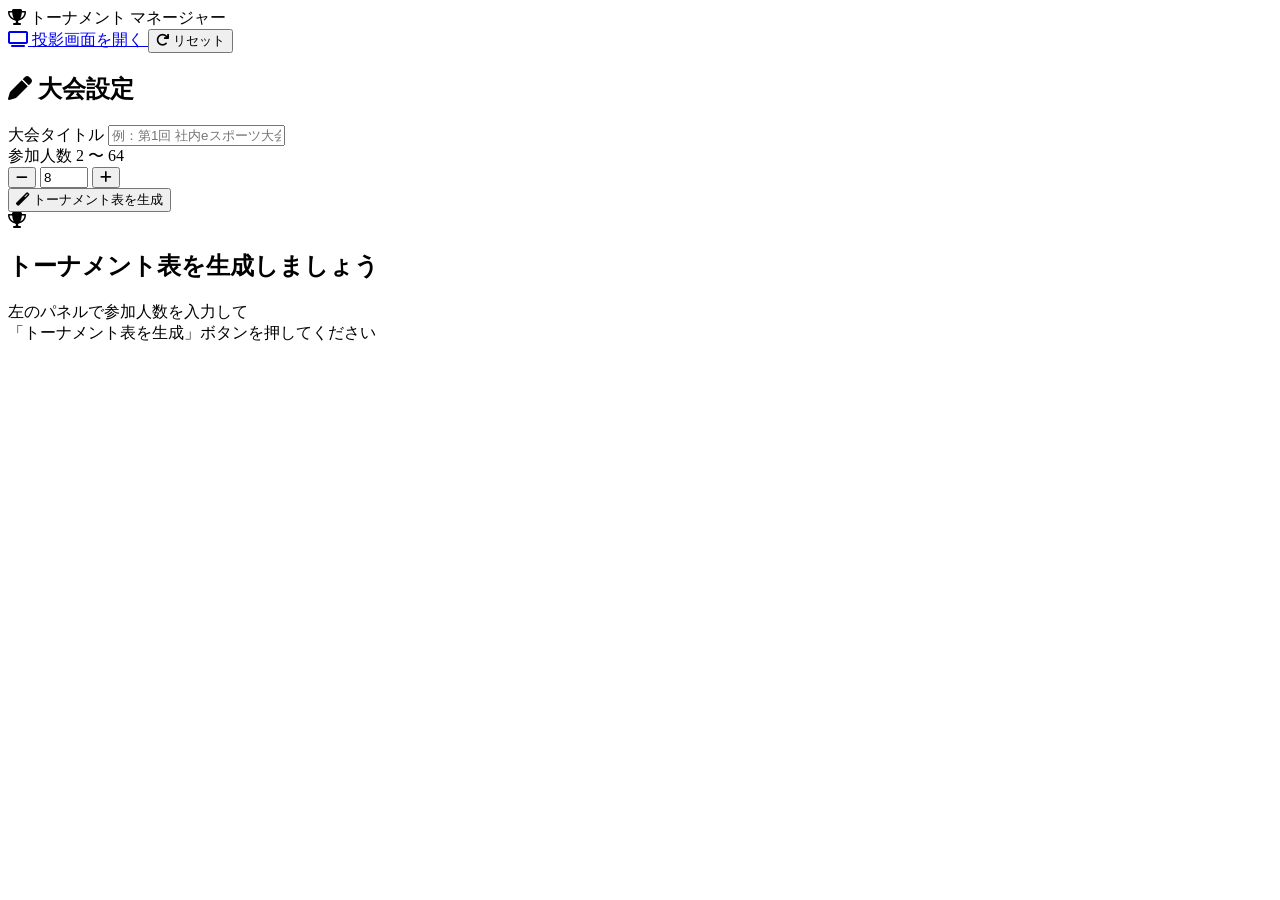
==== index.html @ c0e97a14 "Add files via upload" ====
<!DOCTYPE html>
<html lang="ja">
<head>
  <meta charset="UTF-8" />
  <meta name="viewport" content="width=device-width, initial-scale=1.0" />
  <title>トーナメント表 管理画面</title>
  <link rel="preconnect" href="https://fonts.googleapis.com" />
  <link href="https://fonts.googleapis.com/css2?family=Noto+Sans+JP:wght@300;400;500;600;700&display=swap" rel="stylesheet" />
  <link rel="stylesheet" href="https://cdn.jsdelivr.net/npm/@fortawesome/fontawesome-free@6.4.0/css/all.min.css" />
  <link rel="stylesheet" href="css/admin.css" />
</head>
<body>
  <!-- ヘッダー -->
  <header id="app-header">
    <div class="header-inner">
      <div class="logo">
        <i class="fas fa-trophy"></i>
        <span>トーナメント マネージャー</span>
      </div>
      <nav class="header-actions">
        <a href="display.html" target="_blank" class="btn btn-secondary btn-sm">
          <i class="fas fa-tv"></i> 投影画面を開く
        </a>
        <button id="btn-reset" class="btn btn-danger btn-sm">
          <i class="fas fa-redo"></i> リセット
        </button>
      </nav>
    </div>
  </header>

  <main id="app-main">
    <!-- 左パネル：設定 -->
    <aside id="settings-panel">
      <section class="panel-section">
        <h2 class="section-title"><i class="fas fa-pen"></i> 大会設定</h2>

        <div class="form-group">
          <label for="input-title">大会タイトル</label>
          <input type="text" id="input-title" placeholder="例：第1回 社内eスポーツ大会" maxlength="40" />
        </div>

        <div class="form-group">
          <label for="input-num">参加人数 <span class="badge">2 〜 64</span></label>
          <div class="num-input-wrap">
            <button class="num-btn" id="num-minus"><i class="fas fa-minus"></i></button>
            <input type="number" id="input-num" min="2" max="64" value="8" />
            <button class="num-btn" id="num-plus"><i class="fas fa-plus"></i></button>
          </div>
        </div>

        <button id="btn-generate" class="btn btn-primary btn-full">
          <i class="fas fa-magic"></i> トーナメント表を生成
        </button>
      </section>

      <!-- 参加者名入力 -->
      <section class="panel-section" id="players-section" style="display:none">
        <h2 class="section-title"><i class="fas fa-users"></i> 参加者名</h2>
        <div id="player-names-list" class="player-names-list"></div>
        <button id="btn-apply-names" class="btn btn-accent btn-full mt-8">
          <i class="fas fa-check"></i> 名前を反映
        </button>
      </section>

      <!-- デザイン設定 -->
      <section class="panel-section" id="design-section" style="display:none">
        <h2 class="section-title"><i class="fas fa-palette"></i> デザイン</h2>

        <div class="form-group">
          <label>背景色</label>
          <div class="color-row">
            <input type="color" id="color-bg" value="#1a1a2e" />
            <span class="color-label" id="color-bg-label">#1a1a2e</span>
          </div>
        </div>

        <div class="form-group">
          <label>背景の透過度 <span id="opacity-val">100%</span></label>
          <input type="range" id="range-opacity" min="0" max="100" value="100" class="range-input" />
        </div>

        <div class="form-group">
          <label>プレイヤー枠の色</label>
          <div class="color-row">
            <input type="color" id="color-slot" value="#16213e" />
            <span class="color-label" id="color-slot-label">#16213e</span>
          </div>
        </div>

        <div class="form-group">
          <label>勝者強調色</label>
          <div class="color-row">
            <input type="color" id="color-win" value="#e94560" />
            <span class="color-label" id="color-win-label">#e94560</span>
          </div>
        </div>

        <div class="form-group">
          <label>文字色</label>
          <div class="color-row">
            <input type="color" id="color-text" value="#eaeaea" />
            <span class="color-label" id="color-text-label">#eaeaea</span>
          </div>
        </div>

        <div class="form-group">
          <label>BYE文字色</label>
          <div class="color-row">
            <input type="color" id="color-bye" value="#444466" />
            <span class="color-label" id="color-bye-label">#444466</span>
          </div>
        </div>

        <div class="form-group divider-top">
          <label class="checkbox-label">
            <input type="checkbox" id="toggle-fixed-width" />
            <span>投影画面の表示幅を固定する</span>
          </label>
        </div>

        <div class="form-group" id="fixed-width-group" style="display:none">
          <label>表示幅 <span id="display-width-val">1200px</span></label>
          <div class="num-input-wrap">
            <button class="num-btn" id="width-minus"><i class="fas fa-minus"></i></button>
            <input type="range" id="range-display-width" min="400" max="3000" step="20" value="1200" class="range-input" />
            <button class="num-btn" id="width-plus"><i class="fas fa-plus"></i></button>
          </div>
          <p class="hint-text">投影画面(display.html)で表示するトーナメント表の幅をピクセル単位で固定します。オフの場合は画面サイズに自動でフィットします。</p>
        </div>

        <div class="preset-wrap">
          <span class="preset-label">プリセット:</span>
          <button class="preset-btn" data-preset="dark" title="ダーク">🌙</button>
          <button class="preset-btn" data-preset="light" title="ライト">☀️</button>
          <button class="preset-btn" data-preset="ocean" title="オーシャン">🌊</button>
          <button class="preset-btn" data-preset="forest" title="フォレスト">🌿</button>
          <button class="preset-btn" data-preset="fire" title="ファイア">🔥</button>
          <button class="preset-btn" data-preset="bitblock" title="バトルイベント（黒×赤）">🥊</button>
        </div>
      </section>

      <!-- 画像・ロゴ設定 -->
      <section class="panel-section" id="logos-section" style="display:none">
        <h2 class="section-title"><i class="fas fa-image"></i> 画像・ロゴ</h2>

        <input type="file" id="logo-file-input" accept="image/*" style="display:none" />
        <button id="btn-add-logo" class="btn btn-accent btn-full">
          <i class="fas fa-upload"></i> 画像・ロゴを追加
        </button>
        <p class="hint-text">大会のロゴや協賛ロゴなどの画像を追加できます。追加後はブラケット上の画像を<b>ドラッグして自由に移動</b>、右下の <i class="fas fa-arrows-alt-v" style="transform:rotate(45deg)"></i> ハンドルを<b>ドラッグしてリサイズ</b>できます。</p>

        <div id="logo-list" class="logo-list"></div>
      </section>
    </aside>

    <!-- 右エリア：トーナメント表 -->
    <section id="tournament-area">
      <!-- 空状態 -->
      <div id="empty-state">
        <div class="empty-icon"><i class="fas fa-trophy"></i></div>
        <h2>トーナメント表を生成しましょう</h2>
        <p>左のパネルで参加人数を入力して<br>「トーナメント表を生成」ボタンを押してください</p>
      </div>

      <!-- トーナメント表 -->
      <div id="tournament-wrapper" style="display:none">
        <div id="tournament-header">
          <h1 id="tournament-title-display"></h1>
          <div id="tournament-meta"></div>
        </div>
        <div id="svg-scroll-wrap">
          <svg id="tournament-svg" xmlns="http://www.w3.org/2000/svg"></svg>
        </div>
        <div id="match-hint">
          <i class="fas fa-info-circle"></i>
          プレイヤー枠をクリックして勝者を選択。再度クリックで解除。
        </div>
      </div>
    </section>
  </main>

  <!-- 勝者選択モーダル -->
  <div id="winner-modal" class="modal-overlay" style="display:none">
    <div class="modal-box">
      <h3 class="modal-title"><i class="fas fa-trophy"></i> 勝者を選択</h3>
      <div id="modal-match-info" class="modal-match-info"></div>
      <div class="modal-players" id="modal-players"></div>
      <div class="modal-footer">
        <button id="modal-cancel" class="btn btn-secondary">キャンセル</button>
        <button id="modal-reset" class="btn btn-danger">結果をリセット</button>
      </div>
    </div>
  </div>

  <!-- トースト通知 -->
  <div id="toast" class="toast"></div>

  <script src="js/tournament.js"></script>
  <script src="js/draw.js"></script>
  <script src="js/admin.js"></script>
</body>
</html>
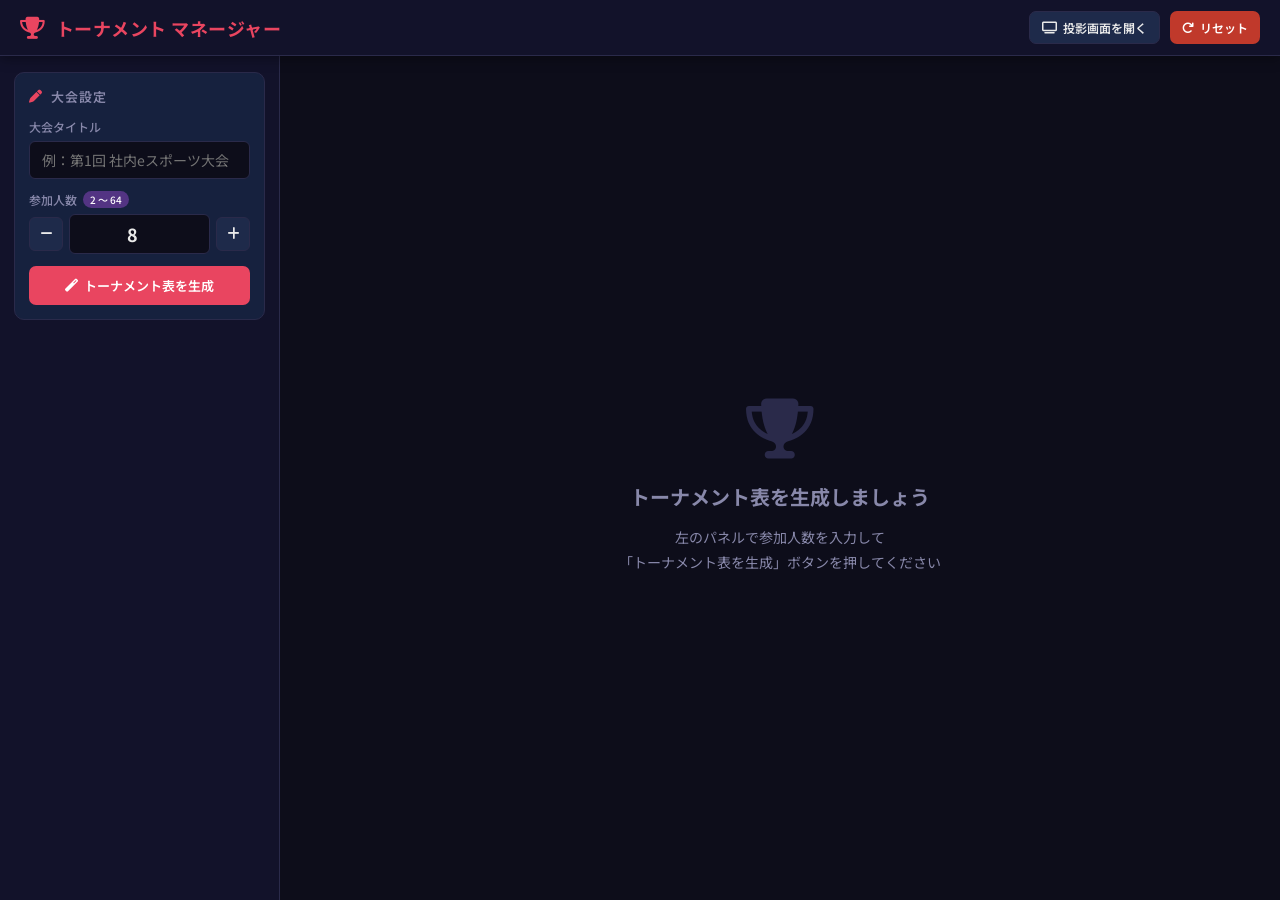
==== commit def95bda: "Add files via upload" ====
--- a/index.html
+++ b/index.html
@@ -5,7 +5,7 @@
   <meta name="viewport" content="width=device-width, initial-scale=1.0" />
   <title>トーナメント表 管理画面</title>
   <link rel="preconnect" href="https://fonts.googleapis.com" />
-  <link href="https://fonts.googleapis.com/css2?family=Noto+Sans+JP:wght@300;400;500;600;700&display=swap" rel="stylesheet" />
+  <link href="https://fonts.googleapis.com/css2?family=Noto+Sans+JP:wght@300;400;500;600;700&family=M+PLUS+Rounded+1c:wght@400;700;800&family=Kosugi+Maru&family=Anton&family=Bebas+Neue&family=Archivo+Black&family=Oswald:wght@400;700&family=Poppins:wght@400;600;700&display=swap" rel="stylesheet" />
   <link rel="stylesheet" href="https://cdn.jsdelivr.net/npm/@fortawesome/fontawesome-free@6.4.0/css/all.min.css" />
   <link rel="stylesheet" href="css/admin.css" />
 </head>
@@ -66,50 +66,111 @@
       <section class="panel-section" id="design-section" style="display:none">
         <h2 class="section-title"><i class="fas fa-palette"></i> デザイン</h2>
 
-        <div class="form-group">
-          <label>背景色</label>
-          <div class="color-row">
-            <input type="color" id="color-bg" value="#1a1a2e" />
-            <span class="color-label" id="color-bg-label">#1a1a2e</span>
-          </div>
-        </div>
-
-        <div class="form-group">
-          <label>背景の透過度 <span id="opacity-val">100%</span></label>
-          <input type="range" id="range-opacity" min="0" max="100" value="100" class="range-input" />
-        </div>
-
-        <div class="form-group">
-          <label>プレイヤー枠の色</label>
-          <div class="color-row">
-            <input type="color" id="color-slot" value="#16213e" />
-            <span class="color-label" id="color-slot-label">#16213e</span>
-          </div>
-        </div>
-
-        <div class="form-group">
-          <label>勝者強調色</label>
-          <div class="color-row">
-            <input type="color" id="color-win" value="#e94560" />
-            <span class="color-label" id="color-win-label">#e94560</span>
-          </div>
-        </div>
-
-        <div class="form-group">
-          <label>文字色</label>
-          <div class="color-row">
-            <input type="color" id="color-text" value="#eaeaea" />
-            <span class="color-label" id="color-text-label">#eaeaea</span>
-          </div>
-        </div>
-
-        <div class="form-group">
-          <label>BYE文字色</label>
-          <div class="color-row">
-            <input type="color" id="color-bye" value="#444466" />
-            <span class="color-label" id="color-bye-label">#444466</span>
-          </div>
-        </div>
+        <div class="preset-wrap">
+          <span class="preset-label">プリセット:</span>
+          <button class="preset-btn" data-preset="light" title="ライト">☀️</button>
+          <button class="preset-btn" data-preset="dark" title="ダーク">🌙</button>
+        </div>
+
+        <div class="form-group mt-8">
+          <label class="checkbox-label">
+            <input type="checkbox" id="toggle-show-category" checked />
+            <span>カテゴリーを表示する</span>
+          </label>
+        </div>
+
+        <details class="settings-collapse divider-top">
+          <summary><i class="fas fa-sliders-h"></i> 詳細設定</summary>
+          <div class="settings-collapse-body">
+            <div class="form-group">
+              <label>背景色</label>
+              <div class="color-row">
+                <input type="color" id="color-bg" value="#000000" />
+                <span class="color-label" id="color-bg-label">#000000</span>
+              </div>
+            </div>
+
+            <div class="form-group">
+              <label>背景の透過度 <span id="opacity-val">100%</span></label>
+              <input type="range" id="range-opacity" min="0" max="100" value="100" class="range-input" />
+            </div>
+
+            <div class="form-group">
+              <label>プレイヤー枠の色</label>
+              <div class="color-row">
+                <input type="color" id="color-slot" value="#000000" />
+                <span class="color-label" id="color-slot-label">#000000</span>
+              </div>
+            </div>
+
+            <div class="form-group">
+              <label>プレイヤー枠線の色</label>
+              <div class="color-row">
+                <input type="color" id="color-border" value="#ffffff" />
+                <span class="color-label" id="color-border-label">#ffffff</span>
+              </div>
+            </div>
+
+            <div class="form-group">
+              <label>プレイヤー枠線の太さ <span id="border-width-val">1.5px</span></label>
+              <input type="range" id="range-border-width" min="0" max="6" step="0.5" value="1.5" class="range-input" />
+            </div>
+
+            <div class="form-group">
+              <label>勝者枠の色</label>
+              <div class="color-row">
+                <input type="color" id="color-winbox" value="#c6504c" />
+                <span class="color-label" id="color-winbox-label">#c6504c</span>
+              </div>
+            </div>
+
+            <div class="form-group">
+              <label>勝者接続線の色</label>
+              <div class="color-row">
+                <input type="color" id="color-winline" value="#c6504c" />
+                <span class="color-label" id="color-winline-label">#c6504c</span>
+              </div>
+            </div>
+
+            <div class="form-group">
+              <label>文字色</label>
+              <div class="color-row">
+                <input type="color" id="color-text" value="#fdfdfd" />
+                <span class="color-label" id="color-text-label">#fdfdfd</span>
+              </div>
+            </div>
+
+            <div class="form-group">
+              <label>BYE文字色</label>
+              <div class="color-row">
+                <input type="color" id="color-bye" value="#555555" />
+                <span class="color-label" id="color-bye-label">#555555</span>
+              </div>
+            </div>
+
+            <div class="form-group divider-top">
+              <label>対戦者名のフォント</label>
+              <select id="select-name-font" class="select-input">
+                <option value="'Noto Sans JP', sans-serif">Noto Sans JP（標準）</option>
+                <option value="'M PLUS Rounded 1c', sans-serif">M PLUS Rounded 1c（丸ゴシック）</option>
+                <option value="'Kosugi Maru', sans-serif">Kosugi Maru（丸ゴシック）</option>
+                <option value="'Anton', sans-serif">Anton（極太・英数字向け）</option>
+                <option value="'Bebas Neue', sans-serif">Bebas Neue（コンデンス・英数字向け）</option>
+                <option value="'Archivo Black', sans-serif">Archivo Black（極太）</option>
+                <option value="'Oswald', sans-serif">Oswald（コンデンス）</option>
+                <option value="'Poppins', sans-serif">Poppins（ジオメトリック）</option>
+              </select>
+              <p class="hint-text">※Anton・Bebas Neue・Archivo Black・Oswald・Poppinsは英数字用の欧文フォントのため、日本語部分は自動的にNoto Sans JPで表示されます。</p>
+            </div>
+
+            <div class="form-group">
+              <label class="checkbox-label">
+                <input type="checkbox" id="toggle-name-bold" />
+                <span>対戦者名を太字にする</span>
+              </label>
+            </div>
+          </div>
+        </details>
 
         <div class="form-group divider-top">
           <label class="checkbox-label">
@@ -127,15 +188,31 @@
           </div>
           <p class="hint-text">投影画面(display.html)で表示するトーナメント表の幅をピクセル単位で固定します。オフの場合は画面サイズに自動でフィットします。</p>
         </div>
-
-        <div class="preset-wrap">
-          <span class="preset-label">プリセット:</span>
-          <button class="preset-btn" data-preset="dark" title="ダーク">🌙</button>
-          <button class="preset-btn" data-preset="light" title="ライト">☀️</button>
-          <button class="preset-btn" data-preset="ocean" title="オーシャン">🌊</button>
-          <button class="preset-btn" data-preset="forest" title="フォレスト">🌿</button>
-          <button class="preset-btn" data-preset="fire" title="ファイア">🔥</button>
-          <button class="preset-btn" data-preset="bitblock" title="バトルイベント（黒×赤）">🥊</button>
+      </section>
+
+      <!-- 背景設定（トーナメント表エリア周囲のページ背景） -->
+      <section class="panel-section" id="page-bg-section" style="display:none">
+        <h2 class="section-title"><i class="fas fa-fill-drip"></i> ページ背景</h2>
+        <p class="hint-text">トーナメント表の周囲（背後のエリア全体）の背景を設定できます。画像を設定すると、必要なサイズに合わせて引き伸ばされて表示されます。</p>
+
+        <div class="form-group mt-8">
+          <label>背景色</label>
+          <div class="color-row">
+            <input type="color" id="color-page-bg" value="#0d0d1a" />
+            <span class="color-label" id="color-page-bg-label">#0d0d1a</span>
+          </div>
+        </div>
+
+        <div class="form-group">
+          <label>背景画像</label>
+          <input type="file" id="page-bg-file-input" accept="image/*" style="display:none" />
+          <div class="page-bg-preview-row">
+            <div id="page-bg-preview" class="page-bg-preview"><span class="page-bg-preview-empty">未設定</span></div>
+            <div class="page-bg-preview-actions">
+              <button id="btn-add-page-bg" class="btn btn-accent btn-sm"><i class="fas fa-upload"></i> 画像を設定</button>
+              <button id="btn-remove-page-bg" class="btn btn-secondary btn-sm" style="display:none"><i class="fas fa-times"></i> 画像を削除</button>
+            </div>
+          </div>
         </div>
       </section>
 
@@ -164,12 +241,10 @@
 
       <!-- トーナメント表 -->
       <div id="tournament-wrapper" style="display:none">
-        <div id="tournament-header">
-          <h1 id="tournament-title-display"></h1>
-          <div id="tournament-meta"></div>
-        </div>
         <div id="svg-scroll-wrap">
-          <svg id="tournament-svg" xmlns="http://www.w3.org/2000/svg"></svg>
+          <div id="svg-scale-wrap">
+            <svg id="tournament-svg" xmlns="http://www.w3.org/2000/svg"></svg>
+          </div>
         </div>
         <div id="match-hint">
           <i class="fas fa-info-circle"></i>
--- a/css/admin.css
+++ b/css/admin.css
@@ -0,0 +1,637 @@
+/* ============================================
+   admin.css - 管理画面スタイル
+   ============================================ */
+
+*, *::before, *::after { box-sizing: border-box; margin: 0; padding: 0; }
+
+:root {
+  --bg-deep:     #0d0d1a;
+  --bg-panel:    #12122a;
+  --bg-card:     #16213e;
+  --bg-hover:    #1e2a4a;
+  --accent:      #e94560;
+  --accent2:     #0f3460;
+  --accent3:     #533483;
+  --text:        #eaeaea;
+  --text-muted:  #8888aa;
+  --border:      #2a2a4a;
+  --success:     #27ae60;
+  --danger:      #c0392b;
+  --radius:      10px;
+  --shadow:      0 4px 24px rgba(0,0,0,0.5);
+  --transition:  0.2s ease;
+}
+
+html, body {
+  height: 100%;
+  font-family: 'Noto Sans JP', sans-serif;
+  background: var(--bg-deep);
+  color: var(--text);
+  overflow: hidden;
+}
+
+/* ===================== Header ===================== */
+#app-header {
+  height: 56px;
+  background: var(--bg-panel);
+  border-bottom: 1px solid var(--border);
+  display: flex;
+  align-items: center;
+  padding: 0 20px;
+  position: fixed;
+  top: 0; left: 0; right: 0;
+  z-index: 100;
+  box-shadow: 0 2px 12px rgba(0,0,0,0.4);
+}
+.header-inner {
+  width: 100%;
+  display: flex;
+  align-items: center;
+  justify-content: space-between;
+}
+.logo {
+  display: flex;
+  align-items: center;
+  gap: 10px;
+  font-size: 18px;
+  font-weight: 700;
+  color: var(--accent);
+  letter-spacing: 0.03em;
+}
+.logo i { font-size: 22px; }
+.header-actions { display: flex; gap: 10px; }
+
+/* ===================== Layout ===================== */
+#app-main {
+  display: flex;
+  height: calc(100vh - 56px);
+  margin-top: 56px;
+  overflow: hidden;
+}
+
+/* ===================== Settings Panel ===================== */
+#settings-panel {
+  width: 280px;
+  min-width: 260px;
+  background: var(--bg-panel);
+  border-right: 1px solid var(--border);
+  overflow-y: auto;
+  padding: 16px 14px;
+  display: flex;
+  flex-direction: column;
+  gap: 6px;
+}
+
+.panel-section {
+  background: var(--bg-card);
+  border-radius: var(--radius);
+  padding: 14px;
+  border: 1px solid var(--border);
+}
+
+.section-title {
+  font-size: 13px;
+  font-weight: 600;
+  color: var(--text-muted);
+  text-transform: uppercase;
+  letter-spacing: 0.08em;
+  margin-bottom: 12px;
+  display: flex;
+  align-items: center;
+  gap: 8px;
+}
+.section-title i { color: var(--accent); }
+
+/* ===================== Form ===================== */
+.form-group { margin-bottom: 12px; }
+.form-group label {
+  display: flex;
+  align-items: center;
+  gap: 6px;
+  font-size: 12px;
+  color: var(--text-muted);
+  margin-bottom: 6px;
+  font-weight: 500;
+}
+
+input[type="text"],
+input[type="number"] {
+  width: 100%;
+  background: var(--bg-deep);
+  border: 1px solid var(--border);
+  border-radius: 6px;
+  color: var(--text);
+  font-size: 14px;
+  font-family: inherit;
+  padding: 8px 12px;
+  outline: none;
+  transition: border-color var(--transition);
+}
+input[type="text"]:focus,
+input[type="number"]:focus {
+  border-color: var(--accent);
+}
+
+.num-input-wrap {
+  display: flex;
+  align-items: center;
+  gap: 6px;
+}
+.num-input-wrap input {
+  text-align: center;
+  flex: 1;
+  font-size: 18px;
+  font-weight: 700;
+  padding: 6px;
+}
+.num-btn {
+  width: 34px; height: 34px;
+  background: var(--bg-hover);
+  border: 1px solid var(--border);
+  border-radius: 6px;
+  color: var(--text);
+  font-size: 14px;
+  cursor: pointer;
+  display: flex; align-items: center; justify-content: center;
+  transition: background var(--transition), transform 0.1s;
+}
+.num-btn:hover { background: var(--accent2); }
+.num-btn:active { transform: scale(0.95); }
+
+.badge {
+  background: var(--accent3);
+  border-radius: 20px;
+  padding: 1px 7px;
+  font-size: 10px;
+  color: #fff;
+}
+
+/* ===================== Buttons ===================== */
+.btn {
+  display: inline-flex;
+  align-items: center;
+  justify-content: center;
+  gap: 6px;
+  border: none;
+  border-radius: 7px;
+  cursor: pointer;
+  font-family: inherit;
+  font-weight: 600;
+  transition: background var(--transition), transform 0.1s, opacity 0.2s;
+  text-decoration: none;
+  white-space: nowrap;
+}
+.btn:active { transform: scale(0.97); }
+.btn-sm  { font-size: 12px; padding: 7px 12px; }
+.btn-md  { font-size: 13px; padding: 9px 16px; }
+.btn-full { width: 100%; padding: 10px; font-size: 13px; }
+.btn-primary { background: var(--accent); color: #fff; }
+.btn-primary:hover { background: #c73652; }
+.btn-secondary { background: var(--bg-hover); color: var(--text); border: 1px solid var(--border); }
+.btn-secondary:hover { background: var(--accent2); }
+.btn-accent { background: var(--accent3); color: #fff; }
+.btn-accent:hover { background: #6a4499; }
+.btn-danger { background: var(--danger); color: #fff; }
+.btn-danger:hover { background: #a93226; }
+
+/* ===================== Player Names ===================== */
+.player-names-list {
+  display: flex;
+  flex-direction: column;
+  gap: 6px;
+  max-height: 280px;
+  overflow-y: auto;
+  padding-right: 2px;
+}
+.player-names-list::-webkit-scrollbar { width: 4px; }
+.player-names-list::-webkit-scrollbar-thumb { background: var(--border); border-radius: 4px; }
+
+.player-name-row {
+  display: flex;
+  align-items: flex-start;
+  gap: 8px;
+}
+.player-index {
+  width: 22px;
+  font-size: 11px;
+  color: var(--text-muted);
+  text-align: right;
+  flex-shrink: 0;
+  margin-top: 6px;
+}
+.player-inputs-wrap {
+  flex: 1;
+  display: flex;
+  flex-direction: column;
+  gap: 4px;
+  min-width: 0;
+}
+.player-name-input {
+  width: 100%;
+  background: var(--bg-deep);
+  border: 1px solid var(--border);
+  border-radius: 5px;
+  color: var(--text);
+  font-size: 12px;
+  padding: 5px 8px;
+  font-family: inherit;
+  outline: none;
+  transition: border-color var(--transition);
+}
+.player-name-input:focus { border-color: var(--accent); }
+.player-name-input.bye-input {
+  opacity: 0.35;
+  pointer-events: none;
+}
+.player-category-input {
+  width: 100%;
+  background: transparent;
+  border: 1px dashed var(--border);
+  border-radius: 5px;
+  color: var(--text-muted);
+  font-size: 11px;
+  padding: 4px 8px;
+  font-family: inherit;
+  outline: none;
+  transition: border-color var(--transition);
+}
+.player-category-input:focus {
+  border-color: var(--accent3);
+  color: var(--text);
+}
+
+/* ===================== Color Picker ===================== */
+.color-row {
+  display: flex;
+  align-items: center;
+  gap: 8px;
+}
+input[type="color"] {
+  width: 38px; height: 28px;
+  border: 1px solid var(--border);
+  border-radius: 5px;
+  cursor: pointer;
+  background: none;
+  padding: 2px;
+}
+.color-label {
+  font-size: 11px;
+  color: var(--text-muted);
+  font-family: monospace;
+}
+
+.range-input {
+  width: 100%;
+  accent-color: var(--accent);
+  cursor: pointer;
+}
+
+/* ===================== Checkbox / Toggle ===================== */
+.divider-top {
+  border-top: 1px solid var(--border);
+  padding-top: 12px;
+  margin-top: 4px;
+}
+.checkbox-label {
+  display: flex !important;
+  align-items: center;
+  gap: 8px;
+  cursor: pointer;
+  color: var(--text) !important;
+  font-size: 13px !important;
+  margin-bottom: 0 !important;
+}
+.checkbox-label input[type="checkbox"] {
+  width: 16px;
+  height: 16px;
+  accent-color: var(--accent);
+  cursor: pointer;
+  flex-shrink: 0;
+}
+.hint-text {
+  font-size: 11px;
+  color: var(--text-muted);
+  line-height: 1.6;
+  margin-top: 8px;
+}
+#fixed-width-group .num-input-wrap .range-input {
+  flex: 1;
+}
+
+/* ===================== Logos ===================== */
+.logo-list {
+  display: flex;
+  flex-direction: column;
+  gap: 10px;
+  margin-top: 12px;
+  max-height: 340px;
+  overflow-y: auto;
+  padding-right: 2px;
+}
+.logo-list::-webkit-scrollbar { width: 4px; }
+.logo-list::-webkit-scrollbar-thumb { background: var(--border); border-radius: 4px; }
+
+.logo-empty-hint {
+  text-align: center;
+  padding: 10px 0;
+}
+
+.logo-item {
+  display: flex;
+  align-items: flex-start;
+  gap: 10px;
+  background: var(--bg-deep);
+  border: 1px solid var(--border);
+  border-radius: 8px;
+  padding: 10px;
+  position: relative;
+}
+
+.logo-thumb {
+  width: 46px;
+  height: 46px;
+  object-fit: contain;
+  background: rgba(255,255,255,0.05);
+  border: 1px solid var(--border);
+  border-radius: 6px;
+  flex-shrink: 0;
+  padding: 3px;
+}
+
+.logo-item-body {
+  flex: 1;
+  display: flex;
+  flex-direction: column;
+  gap: 8px;
+  min-width: 0;
+}
+
+.logo-position-select {
+  width: 100%;
+  background: var(--bg-card);
+  border: 1px solid var(--border);
+  border-radius: 6px;
+  color: var(--text);
+  font-size: 12px;
+  font-family: inherit;
+  padding: 6px 8px;
+  outline: none;
+  cursor: pointer;
+}
+.logo-position-select:focus { border-color: var(--accent); }
+
+.logo-slider-row {
+  display: flex;
+  flex-direction: column;
+  gap: 3px;
+}
+.logo-slider-row label {
+  font-size: 11px;
+  color: var(--text-muted);
+}
+.logo-slider-row .range-input {
+  width: 100%;
+}
+
+.logo-remove-btn {
+  width: 26px; height: 26px;
+  flex-shrink: 0;
+  background: transparent;
+  border: 1px solid var(--border);
+  border-radius: 6px;
+  color: var(--danger);
+  cursor: pointer;
+  font-size: 11px;
+  display: flex; align-items: center; justify-content: center;
+  transition: background var(--transition), transform 0.1s;
+}
+.logo-remove-btn:hover { background: rgba(192,57,43,0.15); }
+.logo-remove-btn:active { transform: scale(0.9); }
+
+/* ===================== Presets ===================== */
+.preset-wrap {
+  display: flex;
+  align-items: center;
+  gap: 6px;
+  flex-wrap: wrap;
+  margin-top: 8px;
+}
+.preset-label { font-size: 11px; color: var(--text-muted); }
+.preset-btn {
+  background: var(--bg-deep);
+  border: 1px solid var(--border);
+  border-radius: 6px;
+  padding: 4px 8px;
+  cursor: pointer;
+  font-size: 16px;
+  transition: transform 0.15s, border-color var(--transition);
+}
+.preset-btn:hover { transform: scale(1.15); border-color: var(--accent); }
+
+/* ===================== Tournament Area ===================== */
+#tournament-area {
+  flex: 1;
+  overflow: auto;
+  display: flex;
+  flex-direction: column;
+  align-items: center;
+  justify-content: flex-start;
+  padding: 24px;
+  background: var(--bg-deep);
+}
+
+/* Empty state */
+#empty-state {
+  display: flex;
+  flex-direction: column;
+  align-items: center;
+  justify-content: center;
+  height: 100%;
+  text-align: center;
+  color: var(--text-muted);
+  gap: 14px;
+}
+.empty-icon { font-size: 60px; color: var(--border); }
+#empty-state h2 { font-size: 20px; color: var(--text-muted); }
+#empty-state p { font-size: 14px; line-height: 1.8; }
+
+/* Tournament wrapper */
+#tournament-wrapper { width: 100%; }
+#tournament-header {
+  text-align: center;
+  margin-bottom: 16px;
+}
+#tournament-title-display {
+  font-size: 24px;
+  font-weight: 700;
+  color: var(--text);
+  letter-spacing: 0.04em;
+  text-shadow: 0 0 20px rgba(233,69,96,0.4);
+}
+#tournament-meta {
+  font-size: 12px;
+  color: var(--text-muted);
+  margin-top: 4px;
+}
+
+#svg-scroll-wrap {
+  overflow-x: auto;
+  overflow-y: auto;
+  background: rgba(255,255,255,0.02);
+  border-radius: var(--radius);
+  border: 1px solid var(--border);
+  padding: 16px;
+}
+#svg-scroll-wrap::-webkit-scrollbar { height: 6px; width: 6px; }
+#svg-scroll-wrap::-webkit-scrollbar-thumb { background: var(--border); border-radius: 4px; }
+
+#tournament-svg .slot-clickable {
+  cursor: pointer;
+  transition: filter 0.15s;
+}
+#tournament-svg .slot-clickable:hover {
+  filter: brightness(1.3);
+}
+
+#tournament-svg .logo-drag-group {
+  cursor: move;
+}
+#tournament-svg .logo-drag-image,
+#tournament-svg .logo-drag-border {
+  cursor: move;
+  touch-action: none;
+}
+#tournament-svg .logo-resize-handle {
+  cursor: nwse-resize;
+  touch-action: none;
+}
+#tournament-svg .logo-drag-group:hover .logo-drag-border {
+  stroke: #ffd54f;
+}
+
+#match-hint {
+  text-align: center;
+  font-size: 11px;
+  color: var(--text-muted);
+  margin-top: 10px;
+  padding: 6px;
+}
+
+/* ===================== Modal ===================== */
+.modal-overlay {
+  position: fixed;
+  inset: 0;
+  background: rgba(0,0,0,0.7);
+  display: flex;
+  align-items: center;
+  justify-content: center;
+  z-index: 200;
+  backdrop-filter: blur(4px);
+}
+.modal-box {
+  background: var(--bg-panel);
+  border: 1px solid var(--border);
+  border-radius: 14px;
+  padding: 28px 32px;
+  min-width: 340px;
+  max-width: 440px;
+  box-shadow: var(--shadow);
+  animation: modalIn 0.2s ease;
+}
+@keyframes modalIn {
+  from { transform: scale(0.9); opacity: 0; }
+  to   { transform: scale(1);   opacity: 1; }
+}
+.modal-title {
+  font-size: 18px;
+  font-weight: 700;
+  color: var(--accent);
+  margin-bottom: 16px;
+  display: flex;
+  align-items: center;
+  gap: 8px;
+}
+.modal-match-info {
+  font-size: 12px;
+  color: var(--text-muted);
+  margin-bottom: 16px;
+}
+.modal-players {
+  display: flex;
+  flex-direction: column;
+  gap: 10px;
+  margin-bottom: 20px;
+}
+.modal-player-btn {
+  display: flex;
+  align-items: center;
+  gap: 12px;
+  background: var(--bg-card);
+  border: 2px solid var(--border);
+  border-radius: 10px;
+  padding: 14px 18px;
+  color: var(--text);
+  font-size: 16px;
+  font-weight: 600;
+  font-family: inherit;
+  cursor: pointer;
+  transition: all 0.15s;
+  text-align: left;
+}
+.modal-player-btn:hover {
+  border-color: var(--accent);
+  background: rgba(233,69,96,0.15);
+  transform: translateX(4px);
+}
+.modal-player-btn .player-num {
+  font-size: 11px;
+  color: var(--text-muted);
+  min-width: 60px;
+}
+.modal-footer {
+  display: flex;
+  justify-content: space-between;
+  gap: 10px;
+}
+
+/* ===================== Toast ===================== */
+.toast {
+  position: fixed;
+  bottom: 24px;
+  left: 50%;
+  transform: translateX(-50%) translateY(20px);
+  background: var(--bg-card);
+  color: var(--text);
+  border: 1px solid var(--border);
+  border-radius: 8px;
+  padding: 10px 22px;
+  font-size: 13px;
+  font-weight: 500;
+  opacity: 0;
+  pointer-events: none;
+  transition: opacity 0.3s, transform 0.3s;
+  z-index: 999;
+  white-space: nowrap;
+}
+.toast.show {
+  opacity: 1;
+  transform: translateX(-50%) translateY(0);
+}
+.toast.success { border-color: var(--success); color: var(--success); }
+.toast.error   { border-color: var(--danger);  color: var(--danger); }
+
+/* ===================== Utilities ===================== */
+.mt-8 { margin-top: 8px; }
+
+/* ===================== Scrollbar ===================== */
+#settings-panel::-webkit-scrollbar { width: 4px; }
+#settings-panel::-webkit-scrollbar-thumb { background: var(--border); border-radius: 4px; }
+#tournament-area::-webkit-scrollbar { width: 6px; height: 6px; }
+#tournament-area::-webkit-scrollbar-thumb { background: var(--border); border-radius: 4px; }
+
+/* ===================== Responsive ===================== */
+@media (max-width: 768px) {
+  #app-main { flex-direction: column; overflow-y: auto; }
+  #settings-panel { width: 100%; min-width: unset; max-height: 50vh; }
+  #tournament-area { padding: 12px; }
+}
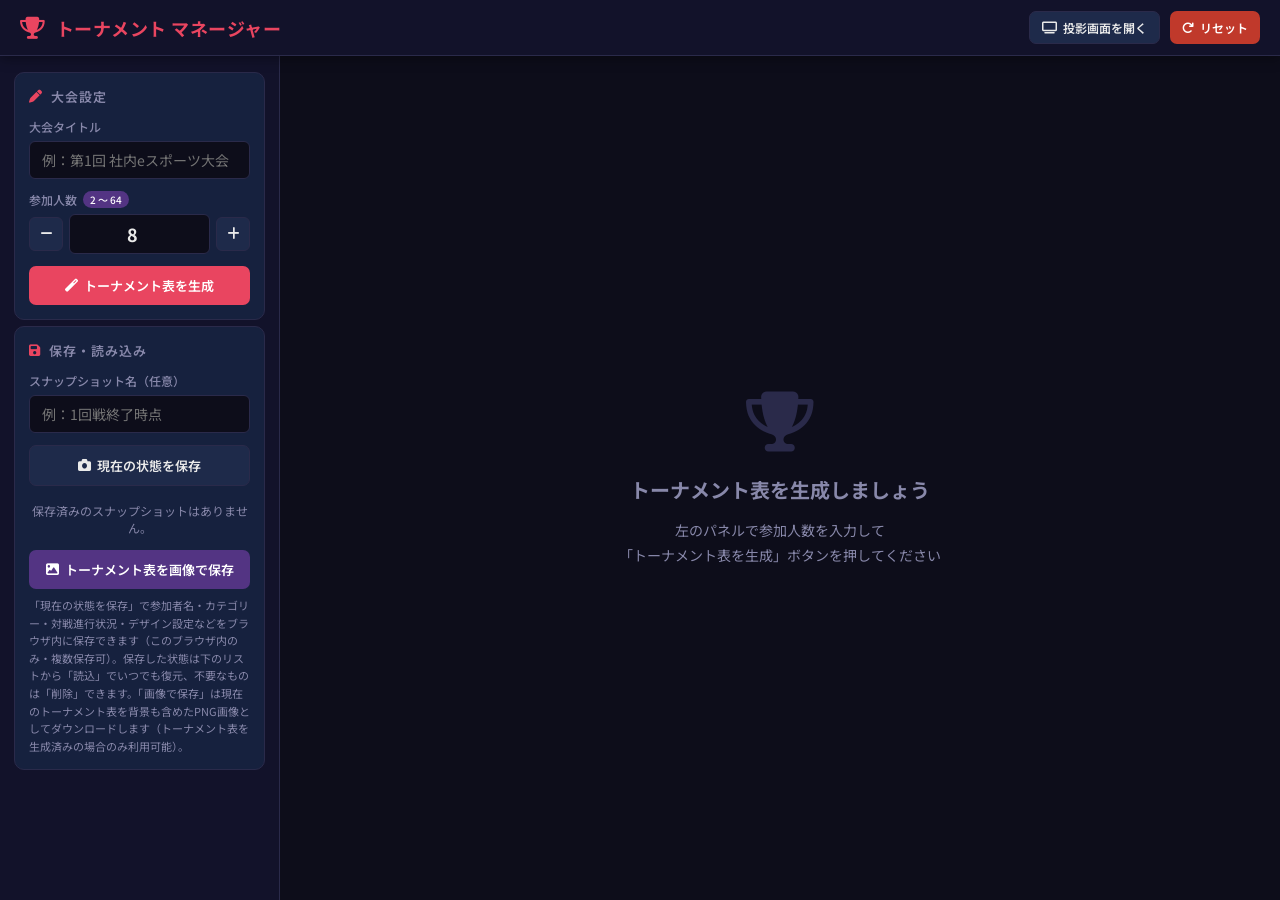
==== commit 5d677b68: "Add files via upload" ====
--- a/index.html
+++ b/index.html
@@ -53,6 +53,27 @@
         </button>
       </section>
 
+      <!-- 保存・読み込み -->
+      <section class="panel-section" id="save-load-section">
+        <h2 class="section-title"><i class="fas fa-save"></i> 保存・読み込み</h2>
+
+        <div class="form-group">
+          <label for="input-snapshot-name">スナップショット名（任意）</label>
+          <input type="text" id="input-snapshot-name" placeholder="例：1回戦終了時点" maxlength="40" />
+        </div>
+        <button id="btn-save-snapshot" class="btn btn-secondary btn-full">
+          <i class="fas fa-camera"></i> 現在の状態を保存
+        </button>
+
+        <div id="snapshot-list" class="snapshot-list"></div>
+
+        <button id="btn-save-image" class="btn btn-accent btn-full mt-8">
+          <i class="fas fa-image"></i> トーナメント表を画像で保存
+        </button>
+
+        <p class="hint-text">「現在の状態を保存」で参加者名・カテゴリー・対戦進行状況・デザイン設定などをブラウザ内に保存できます（このブラウザ内のみ・複数保存可）。保存した状態は下のリストから「読込」でいつでも復元、不要なものは「削除」できます。「画像で保存」は現在のトーナメント表を背景も含めたPNG画像としてダウンロードします（トーナメント表を生成済みの場合のみ利用可能）。</p>
+      </section>
+
       <!-- 参加者名入力 -->
       <section class="panel-section" id="players-section" style="display:none">
         <h2 class="section-title"><i class="fas fa-users"></i> 参加者名</h2>
--- a/css/admin.css
+++ b/css/admin.css
@@ -132,6 +132,23 @@
   border-color: var(--accent);
 }
 
+.select-input {
+  width: 100%;
+  background: var(--bg-deep);
+  border: 1px solid var(--border);
+  border-radius: 6px;
+  color: var(--text);
+  font-size: 13px;
+  font-family: inherit;
+  padding: 8px 12px;
+  outline: none;
+  cursor: pointer;
+  transition: border-color var(--transition);
+}
+.select-input:focus {
+  border-color: var(--accent);
+}
+
 .num-input-wrap {
   display: flex;
   align-items: center;
@@ -185,6 +202,8 @@
 .btn-sm  { font-size: 12px; padding: 7px 12px; }
 .btn-md  { font-size: 13px; padding: 9px 16px; }
 .btn-full { width: 100%; padding: 10px; font-size: 13px; }
+.btn-row { display: flex; gap: 8px; }
+.btn-half { flex: 1; }
 .btn-primary { background: var(--accent); color: #fff; }
 .btn-primary:hover { background: #c73652; }
 .btn-secondary { background: var(--bg-hover); color: var(--text); border: 1px solid var(--border); }
@@ -408,13 +427,44 @@
 .logo-remove-btn:hover { background: rgba(192,57,43,0.15); }
 .logo-remove-btn:active { transform: scale(0.9); }
 
+/* ===================== Page Background ===================== */
+.page-bg-preview-row {
+  display: flex;
+  align-items: center;
+  gap: 10px;
+}
+.page-bg-preview {
+  width: 64px;
+  height: 44px;
+  flex-shrink: 0;
+  border: 1px solid var(--border);
+  border-radius: 6px;
+  background-size: cover;
+  background-position: center;
+  background-color: var(--bg-deep);
+  display: flex;
+  align-items: center;
+  justify-content: center;
+  overflow: hidden;
+}
+.page-bg-preview-empty {
+  font-size: 9px;
+  color: var(--text-muted);
+  text-align: center;
+}
+.page-bg-preview-actions {
+  display: flex;
+  flex-direction: column;
+  gap: 6px;
+  flex: 1;
+}
+
 /* ===================== Presets ===================== */
 .preset-wrap {
   display: flex;
   align-items: center;
   gap: 6px;
   flex-wrap: wrap;
-  margin-top: 8px;
 }
 .preset-label { font-size: 11px; color: var(--text-muted); }
 .preset-btn {
@@ -428,16 +478,52 @@
 }
 .preset-btn:hover { transform: scale(1.15); border-color: var(--accent); }
 
+/* ===================== Collapsible Settings ===================== */
+.settings-collapse {
+  margin-top: 4px;
+}
+.settings-collapse summary {
+  list-style: none;
+  cursor: pointer;
+  font-size: 12px;
+  font-weight: 600;
+  color: var(--text-muted);
+  display: flex;
+  align-items: center;
+  gap: 8px;
+  padding: 8px 0;
+  user-select: none;
+  transition: color var(--transition);
+}
+.settings-collapse summary::-webkit-details-marker { display: none; }
+.settings-collapse summary::before {
+  content: '\f054'; /* fa-chevron-right */
+  font-family: 'Font Awesome 6 Free';
+  font-weight: 900;
+  font-size: 9px;
+  transition: transform 0.2s;
+  color: var(--text-muted);
+}
+.settings-collapse[open] summary::before {
+  transform: rotate(90deg);
+}
+.settings-collapse summary:hover { color: var(--text); }
+.settings-collapse summary i { color: var(--accent); }
+.settings-collapse-body {
+  padding-top: 8px;
+}
+
 /* ===================== Tournament Area ===================== */
 #tournament-area {
   flex: 1;
-  overflow: auto;
+  overflow: hidden;
   display: flex;
   flex-direction: column;
   align-items: center;
   justify-content: flex-start;
-  padding: 24px;
+  padding: 10px 24px 24px;
   background: var(--bg-deep);
+  min-height: 0;
 }
 
 /* Empty state */
@@ -456,22 +542,12 @@
 #empty-state p { font-size: 14px; line-height: 1.8; }
 
 /* Tournament wrapper */
-#tournament-wrapper { width: 100%; }
-#tournament-header {
-  text-align: center;
-  margin-bottom: 16px;
-}
-#tournament-title-display {
-  font-size: 24px;
-  font-weight: 700;
-  color: var(--text);
-  letter-spacing: 0.04em;
-  text-shadow: 0 0 20px rgba(233,69,96,0.4);
-}
-#tournament-meta {
-  font-size: 12px;
-  color: var(--text-muted);
-  margin-top: 4px;
+#tournament-wrapper {
+  width: 100%;
+  height: 100%;
+  display: flex;
+  flex-direction: column;
+  min-height: 0;
 }
 
 #svg-scroll-wrap {
@@ -481,9 +557,30 @@
   border-radius: var(--radius);
   border: 1px solid var(--border);
   padding: 16px;
+  width: 100%;
+  flex: 1;
+  min-height: 0;
 }
 #svg-scroll-wrap::-webkit-scrollbar { height: 6px; width: 6px; }
 #svg-scroll-wrap::-webkit-scrollbar-thumb { background: var(--border); border-radius: 4px; }
+
+/*
+ * 中央寄せは flexbox の align/justify-content:center や margin:auto、
+ * position:absolute + translate(-50%,-50%) では行わない。
+ * これらの手法は、内容が親のスクロール領域からはみ出した場合に
+ * 「終端側（右・下）」にしかスクロール可能領域が生成されず、
+ * 「開始側（上・左）」にはみ出した分がスクロールで見えなくなる
+ * ブラウザの既知の挙動があるため。
+ * 代わりに transform-origin を左上（0 0）にし、JS側で
+ * コンテンツがコンテナに収まる場合のみ margin を計算して中央寄せし、
+ * はみ出す場合は margin を0にすることで、常に正しいスクロール範囲を維持する
+ * （js/admin.js の fitTournamentToArea() / centerAdminScaleWrap() を参照）。
+ */
+#svg-scale-wrap {
+  display: inline-block;
+  transform-origin: 0 0;
+  transition: transform 0.3s ease, margin 0.3s ease;
+}
 
 #tournament-svg .slot-clickable {
   cursor: pointer;
@@ -623,6 +720,64 @@
 /* ===================== Utilities ===================== */
 .mt-8 { margin-top: 8px; }
 
+/* ===================== Snapshot List ===================== */
+.snapshot-list {
+  display: flex;
+  flex-direction: column;
+  gap: 6px;
+  margin-top: 10px;
+}
+.snapshot-item {
+  display: flex;
+  align-items: center;
+  gap: 8px;
+  background: var(--bg-deep);
+  border: 1px solid var(--border);
+  border-radius: 8px;
+  padding: 8px 10px;
+}
+.snapshot-item-info {
+  flex: 1;
+  min-width: 0;
+  overflow: hidden;
+}
+.snapshot-item-name {
+  font-size: 12.5px;
+  font-weight: 600;
+  color: var(--text);
+  white-space: nowrap;
+  overflow: hidden;
+  text-overflow: ellipsis;
+}
+.snapshot-item-date {
+  font-size: 10.5px;
+  color: var(--text-muted);
+}
+.snapshot-item-actions {
+  display: flex;
+  gap: 4px;
+  flex-shrink: 0;
+}
+.snapshot-btn {
+  width: 28px; height: 28px;
+  border: 1px solid var(--border);
+  border-radius: 6px;
+  background: var(--bg-hover);
+  color: var(--text);
+  font-size: 12px;
+  cursor: pointer;
+  display: flex; align-items: center; justify-content: center;
+  transition: background var(--transition);
+}
+.snapshot-btn:hover { background: var(--accent2); }
+.snapshot-btn.danger:hover { background: var(--danger); }
+.snapshot-empty-hint {
+  font-size: 12px;
+  color: var(--text-muted);
+  text-align: center;
+  padding: 6px 0;
+}
+
 /* ===================== Scrollbar ===================== */
 #settings-panel::-webkit-scrollbar { width: 4px; }
 #settings-panel::-webkit-scrollbar-thumb { background: var(--border); border-radius: 4px; }
